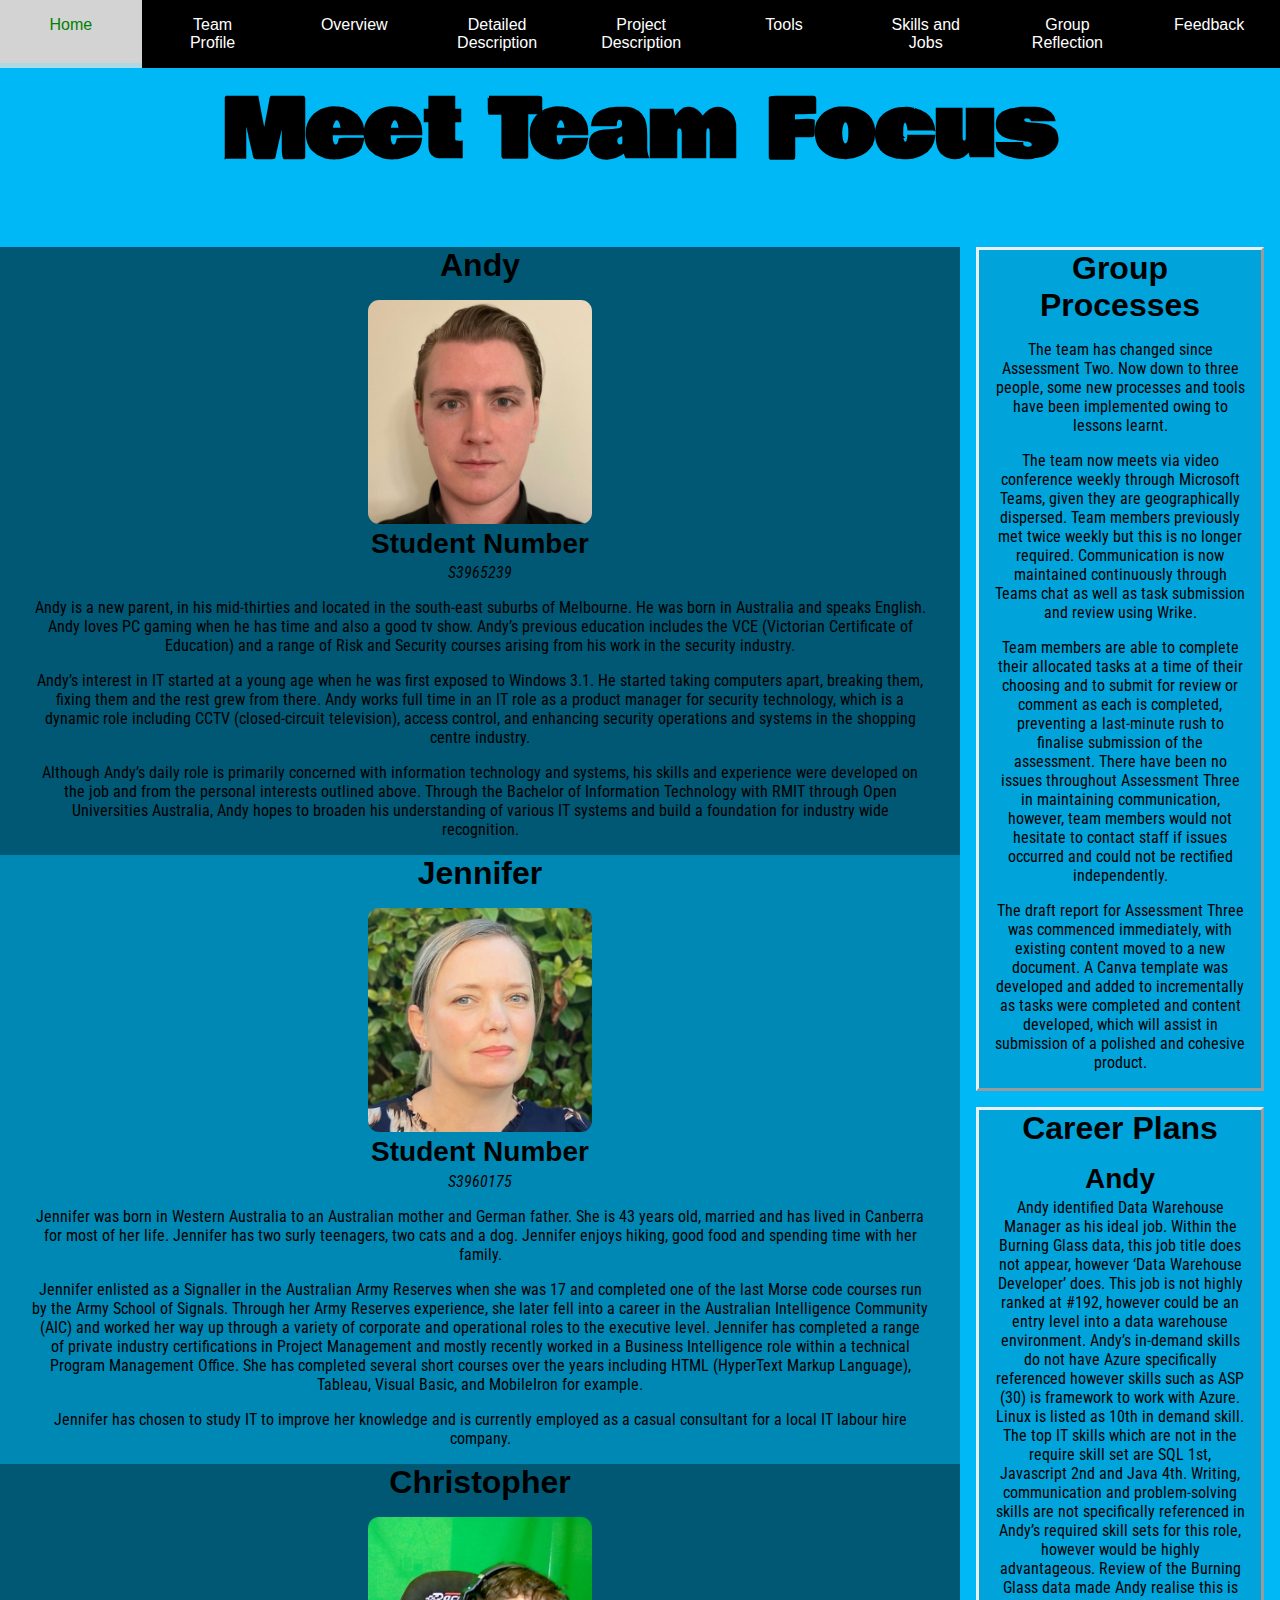
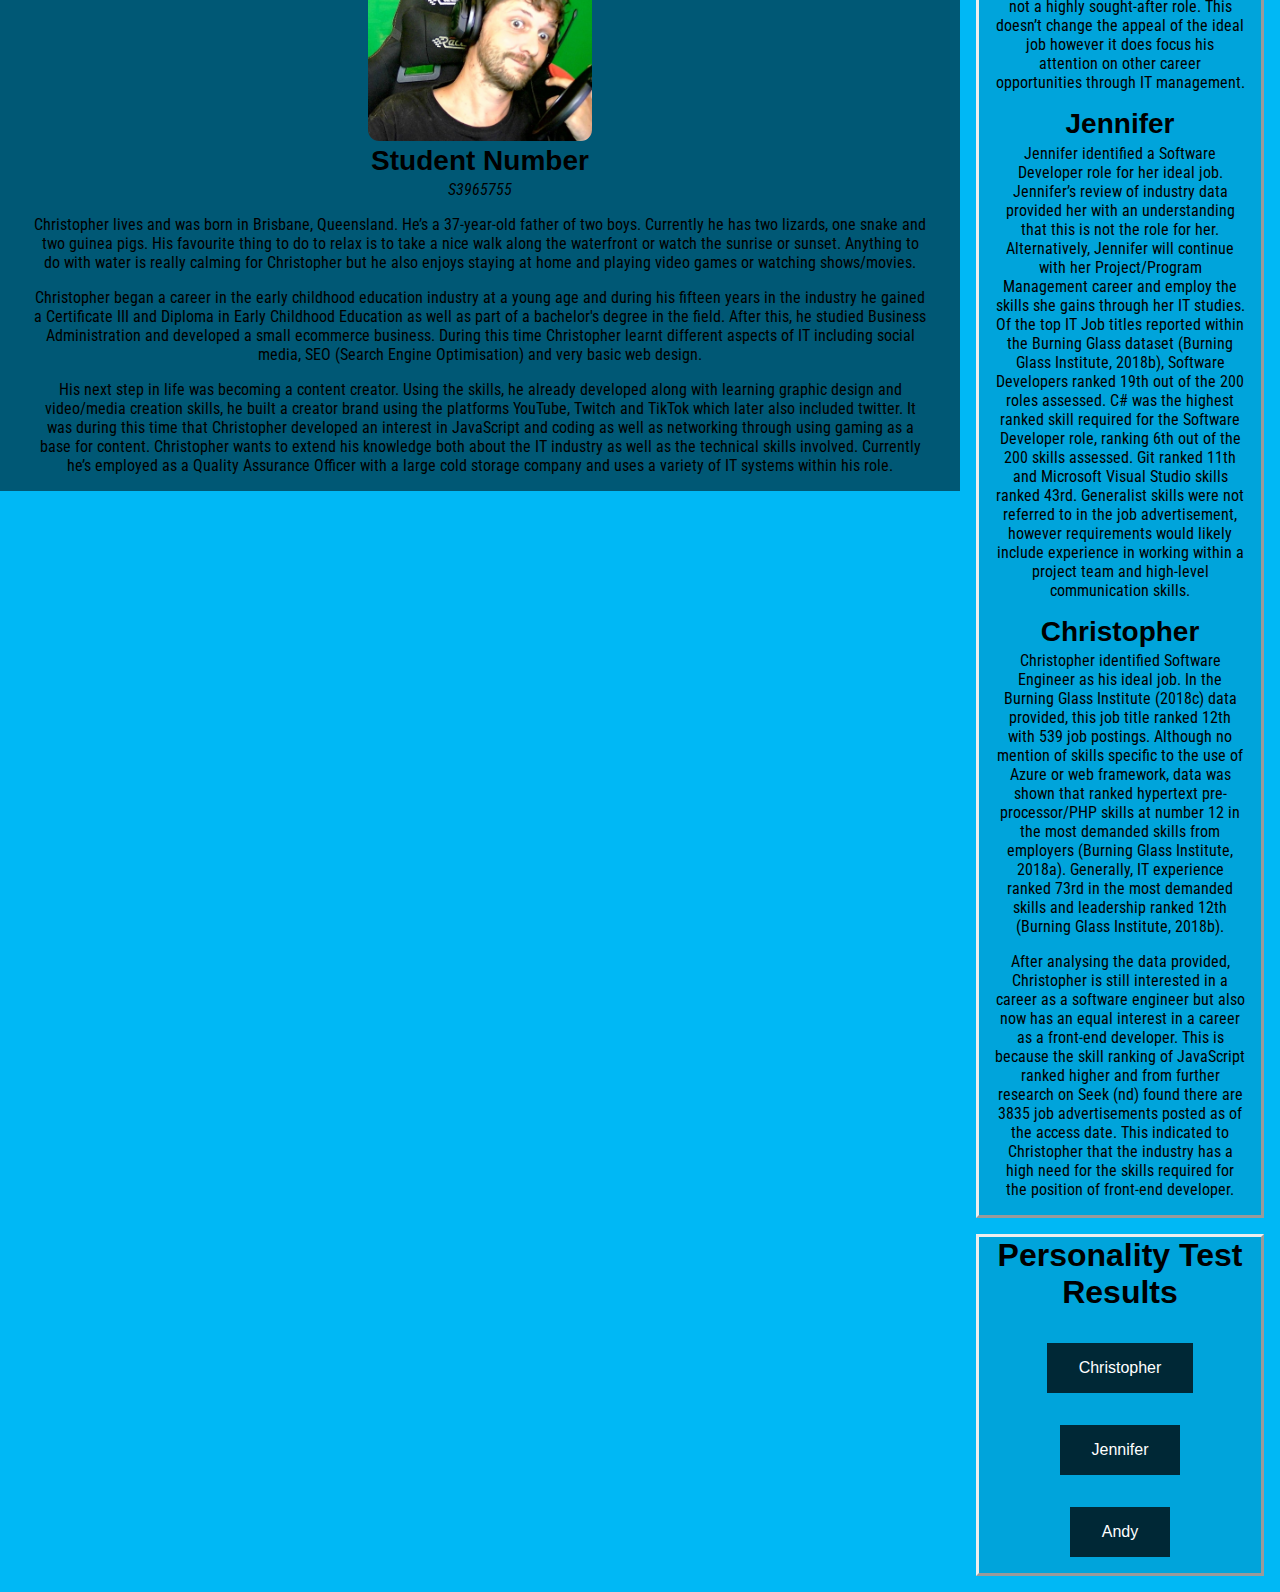
==== index.html @ b17b0d2d "Career comparison" ====
<!DOCTYPE html>
<html>
  <head>
    <title></title>
    <!-- Google Fonts -->
    <link rel="preconnect" href="https://fonts.googleapis.com">
    <link rel="preconnect" href="https://fonts.gstatic.com" crossorigin>
    <link href="https://fonts.googleapis.com/css2?family=Bowlby+One&display=swap" rel="stylesheet">
    <link href="https://fonts.googleapis.com/css2?family=Roboto+Condensed&display=swap" rel="stylesheet">
    <!-- Style.css -->
    <link rel="stylesheet" href="css/style.css">
  </head>
  <body>
    <header>
        <div class="container-flex">
          <a href="index.html" class="current-page button nav-col-1">Home</a><a href="team-profile.html" class="button nav-col-1">Team Profile</a><a href="overview.html" class="button nav-col-1">Overview</a><a href="detailed-description.html" class="button nav-col-1">Detailed Description</a><a href="project-description.html" class="button nav-col-1">Project Description</a>
          <a href="tools.html" class="button nav-col-1">Tools</a><a href="skills-and-jobs.html" class="button nav-col-1">Skills and Jobs</a><a href="group-reflection.html" class="button nav-col-1">Group Reflection</a><a href="feedback.html" class="button nav-col-1">Feedback</a>
        </div>
    </header>
    <h1>Meet Team Focus</h1>
    <div class="container-flex">
      <main>
        <div class="coloms">
            <div class="andy-profile profile">
              <h2>Andy</h2>
              <img class="profile-photo" src="images/andy.jpg" alt="andy">
              <h3>Student Number</h3>
                <p><em>S3965239</em></p>
                <p>Andy is a new parent, in his mid-thirties and located in the south-east suburbs of Melbourne. He was born in Australia and speaks English. Andy loves PC gaming when he has time and also a good tv show. Andy’s previous education includes the VCE (Victorian Certificate of Education) and a range of Risk and Security courses arising from his work in the security industry.</p>
                <p>Andy’s interest in IT started at a young age when he was first exposed to Windows 3.1. He started taking computers apart, breaking them, fixing them and the rest grew from there. Andy works full time in an IT role as a product manager for security technology, which is a dynamic role including CCTV (closed-circuit television), access control, and enhancing security operations and systems in the shopping centre industry.</p>
                <p>Although Andy’s daily role is primarily concerned with information technology and systems, his skills and experience were developed on the job and from the personal interests outlined above. Through the Bachelor of Information Technology with RMIT through Open Universities Australia, Andy hopes to broaden his understanding of various IT systems and build a foundation for industry wide recognition.</p>
            </div>

            <div class="jen-profile profile">
              <h2>Jennifer</h2>
              <img class="profile-photo" src="images/jenimage.jpg" alt="jennifer">
              <h3>Student Number</h3>
                <p><em>S3960175</em></p>
                <p>Jennifer was born in Western Australia to an Australian mother and German father. She is 43 years old, married and has lived in Canberra for most of her life. Jennifer has two surly teenagers, two cats and a dog. Jennifer enjoys hiking, good food and spending time with her family.</p>
                <p>Jennifer enlisted as a Signaller in the Australian Army Reserves when she was 17 and completed one of the last Morse code courses run by the Army School of Signals. Through her Army Reserves experience, she later fell into a career in the Australian Intelligence Community (AIC) and worked her way up through a variety of corporate and operational roles to the executive level. Jennifer has completed a range of private industry certifications in Project Management and mostly recently worked in a Business Intelligence role within a technical Program Management Office. She has completed several short courses over the years including HTML (HyperText Markup Language), Tableau, Visual Basic, and MobileIron for example.</p>
                <p>Jennifer has chosen to study IT to improve her knowledge and is currently employed as a casual consultant for a local IT labour hire company.</p>
            </div>

            <div class="chris-profile profile">
            <h2>Christopher</h2>
            <img class="profile-photo" src="images/chris.jpg" alt="christopher">
            <h3>Student Number</h3>
              <p><em>S3965755</em></p>
              <p>Christopher lives and was born in Brisbane, Queensland. He’s a 37-year-old father of two boys. Currently he has two lizards, one snake and two guinea pigs. His favourite thing to do to relax is to take a nice walk along the waterfront or watch the sunrise or sunset. Anything to do with water is really calming for Christopher but he also enjoys staying at home and playing video games or watching shows/movies.</p>
              <p>Christopher began a career in the early childhood education industry at a young age and during his fifteen years in the industry he gained a Certificate III and Diploma in Early Childhood Education as well as part of a bachelor's degree in the field. After this, he studied Business Administration and developed a small ecommerce business. During this time Christopher learnt different aspects of IT including social media, SEO (Search Engine Optimisation) and very basic web design.</p>
              <p>His next step in life was becoming a content creator. Using the skills, he already developed along with learning graphic design and video/media creation skills, he built a creator brand using the platforms YouTube, Twitch and TikTok which later also included twitter. It was during this time that Christopher developed an interest in JavaScript and coding as well as networking through using gaming as a base for content. Christopher wants to extend his knowledge both about the IT industry as well as the technical skills involved. Currently he’s employed as a Quality Assurance Officer with a large cold storage company and uses a variety of IT systems within his role.</p>
            </div>
          </div>

      </main>
      <aside class="sidbar">
        <div class="group-process">
          <h2>Group Processes</h2>
            <p>The team has changed since Assessment Two.  Now down to three people, some new processes and tools have been implemented owing to lessons learnt. </p>
            <p>The team now meets via video conference weekly through Microsoft  Teams, given they are geographically dispersed.  Team members previously met twice weekly but this is no longer required.  Communication is now maintained continuously through Teams chat as well as task submission and review using Wrike.</p>
            <p>Team members are able to complete their allocated tasks at a time of their choosing and to submit for review or comment as each is completed, preventing a last-minute rush to finalise submission of the assessment. There have been no issues throughout Assessment Three in maintaining communication, however, team members would not hesitate to contact staff if issues occurred and could not be rectified independently.</p>
            <p>The draft report for Assessment Three was commenced immediately, with existing content moved to a new document.  A Canva template was developed and added to incrementally as tasks were completed and content developed, which will assist in  submission of  a polished and cohesive product. </p>
        </div>

        <div class="career-plans">
          <h2>Career Plans</h2>
            <h3>Andy</h3>
            <p>Andy identified Data Warehouse Manager as his ideal job. Within the Burning Glass data, this job title does not appear, however ‘Data Warehouse Developer’ does. This job is not highly ranked at #192, however could be an entry level into a data warehouse environment.

Andy’s in-demand skills do not have Azure specifically referenced however skills such as ASP (30) is framework to work with Azure. Linux is listed as 10th in demand skill. The top IT skills which are not in the require skill set are SQL 1st, Javascript 2nd and Java 4th. Writing, communication and problem-solving skills are not specifically referenced in Andy’s required skill sets for this role, however would be highly advantageous.

Review of the Burning Glass data made Andy realise this is not a highly sought-after role. This doesn’t change the appeal of the ideal job however it does focus his attention on other career opportunities through IT management. </p>
            <h3>Jennifer</h3>
            <p>Jennifer identified a Software Developer role for her ideal job.  Jennifer’s review of industry data provided her with an understanding that this is not the role for her. Alternatively, Jennifer will continue with her Project/Program Management career and employ the skills she gains through her IT studies.  Of the top IT Job titles reported within the Burning Glass dataset (Burning Glass Institute, 2018b), Software Developers ranked 19th out of the 200 roles assessed.  C# was the highest ranked skill required for the Software Developer role, ranking 6th out of the 200 skills assessed.  Git ranked 11th and Microsoft Visual Studio skills ranked 43rd. Generalist skills were not referred to in the job advertisement, however requirements would likely include experience in working within a project team and high-level communication skills. </p>
            <h3>Christopher</h3>
            <p>Christopher identified Software Engineer as his ideal job. In the Burning Glass Institute (2018c) data provided, this job title ranked 12th with 539 job postings. Although no mention of skills specific to the use of Azure or web framework, data was shown that ranked hypertext pre-processor/PHP skills at number 12 in the most demanded skills from employers (Burning Glass Institute, 2018a). Generally, IT experience ranked 73rd in the most demanded skills and leadership ranked 12th (Burning Glass Institute, 2018b). </p>
            <p>After analysing the data provided, Christopher is still interested in a career as a software engineer but also now has an equal interest in a career as a front-end developer. This is because the skill ranking of JavaScript ranked higher and from further research on Seek (nd) found there are 3835 job advertisements posted as of the access date. This indicated to Christopher that the industry has a high need for the skills required for the position of front-end developer. </p>
        </div>
        <div class="test-results">
          <h2>Personality Test Results</h2>
          <a href="christopher.html" class="button personality-btn">Christopher</a><a href="jennifer.html" class="button personality-btn">Jennifer</a><a href="andy.html" class="button personality-btn">Andy</a>
        </div>
      </div>
      </aside>
    </div>
    <footer>

    </footer>
  </body>
</html>
---- css/style.css ----
/* Google Font Families Used */
  /* 'Bowlby One', cursive; */
  /* 'Roboto Condensed', sans-serif; */

/* Colour Scheme */
  /* A - #0088B5 */
  /* B - #005875 */
  /* C - #00B8F5 - Base Colour */
  /* D - #00A4DB */
  /* E - #002836 */
html {
  font-size: 16px;
}
header {
  margin: 0;
}
body {
  margin: 0;
  text-align: center;
  font-size: 1rem;
  font-family: Calibri,Candara,Segoe,Segoe UI,Optima,Arial,sans-serif;
  background-color: #00B8F5;
  color: #000000;
}
main {
  width: 75%;
}
aside {
  width: 25%;
}
@media (max-width: 675px) {
  aside {
    width: 100%;
  }
  main {
    width: 100%;
  }
}
h1, h2, h3, p {
  margin-top: 0;
}
h1 {
  text-align: center;
  font-family: 'Bowlby One', cursive;
  font-size: 5rem;
}
h2 {
  font-size: 2rem;
  margin-bottom: 0.5em;
}
h3 {
  font-size: 1.75rem;
  margin-bottom: 0.125em;
}
p {
  font-family: 'Roboto Condensed', sans-serif;
}
a {
  color: white;
  font-size: 1em
}
a:hover,
a:focus {
  color: green;
}
th,
td,
table {
  border: 0.1em solid white;
  border-collapse: collapse;
}

/* ==========General Coloms========== */
.coloms {
  display: flex;
  width: 100%;
  justify-content: space-between;
}
@media (min-width: 675px) {
  .coloms {
    flex-direction: column;
  }

}

/* =========Buttons=========== */

.button {
  background-color: black;
  text-decoration: none;          /* take off the underline on the link */
  padding: 1em 2em;               /* more on left and right to make buttons look good */
  display: inline-block;          /* make the button not go over other stuff */
}
.button:hover,
.button:focus {
  color: green;
  background-color: lightgrey;
}
.personality-btn {
  background-color: #002836;
  color: white;
  margin: 1em;
}
.personality-btn:hover,
.personality-btn:focus {
  background-color: lightblue;
  color: black;
}

/* Navigation */

.nav-col-1 {
  width: 11%;
  text-align: center;
  justify-content: space-evenly;
}
@media (max-width: 675px) {
  .nav-col-1 {
    width: 100%;
  }
}
.current-page {
  border-bottom: 5px solid lightblue;
}
@media (max-width: 675px) {
  .current-page {
    border-bottom: none;
    background-color: #282828;
  }
}

/* ==============Layout============ */
.container {
  width: 90%;
  margin: 0.33em auto;
  text-align: center;
  padding: 0.12em 0;
}
.container-flex {
  display: flex;
  justify-content: space-between;
}
@media (max-width: 675px) {
  .container-flex {
    flex-direction: column;
  }
}

/* homepage */
.profile-photo {
  width: 25%;
  border-radius: 5%;
}
.profile {
  padding-left: 2em;
  padding-right: 2em;
  max-width: 1300px;
}
.andy-profile,
.chris-profile {
  background-color: #005875;
}
.jen-profile {
  background-color: #0088B5;
}
.group-process {
  background-color: #00A4DB
}
.career-plans {
  background-color: #0088B5;
}
.test-results {
  background-color: #00A4DB;
}
.group-process,
.career-plans,
.test-results {
  text-align: center;
  padding-left: 1em;
  padding-right: 1em;
  margin: 0em 1em 1em;
  border: 9em solid black #1F3F51;
  border-style: outset;
}
@media (max-width 675px) {
  .sidebar {
    margin-top: 1em;
  }
}

/* team profile */
.team-profile-header {
  width: 100%;
}
.profile-page {
  display: flex;
  flex-direction: column;

    /* Profiles */
}
.profiles {
  display: flex;
  width: 100%;
}
.personality {
 width: 33%;
 margin-bottom: 1em;
 padding: 2em 1em;
 text-align: center;
}
.per-chris {
  background-color: #0088B5;
}
.per-andy {
  background-color: #0088B5;
}
.per-jen {
  background-color: #005875;
}
.summary {
  width: 100%;
  display: flex;
  flex-direction: column;
}
.personality-summary {
  padding: 1em;
  background-color: #002836;
  color: grey;
  border-bottom: 0.025em solid white;
  border-top: 0.025em solid white;
}
.test-comparisons {
 padding: 1em;
 background-color: #00A4DB;
}

    /* Ideal Jobs */
.ideal-jobs {
  padding: 1em;
  background-color: #002836;
  color: grey;
  border-top: 0.025em solid white;
  border-bottom: 0.025em solid white;
}
.ideal-jobs-table {
  padding-left: 25%;
}
.ideal-jobs-table table {
  width: 60%;
}
.ideal-jobs-header {

}
.high-demand {
  background-color: red;
  color: black;
}
.moderate-demand {
  background-color: orange;
  color: black;
}
    /* Career Plans */
.career-plans {
  background-color: #00A4DB
}
.career-plans-header {

}
.career-plans-jen,
.career-plans-chris,
.career-plans-andy {
 margin-left: 1em;
 margin-right: 1em;
}
.career-comparison-header {

}
.career-comparison {
 border-bottom: 0.0125em solid white;
 margin-bottom: 1em;
}
.career-para {
  margin-left: auto;
  margin-right: auto;
  max-width: 750px;
}
.career-comparison-table {

}
.career-comparison-table table {
  margin-left: 1em;
  margin-right: 1em;
  margin-bottom: 1em;
}
.career-comparison-table td {
  width: 1%;
  color: white;
}
.career-comparison-table th {
  background-color: #002836;
  color: white;
}
.job-header {
  background-color: #002836;
}
.yes {
  background-color: lime;
}
.no {
  background-color: #005875;
}
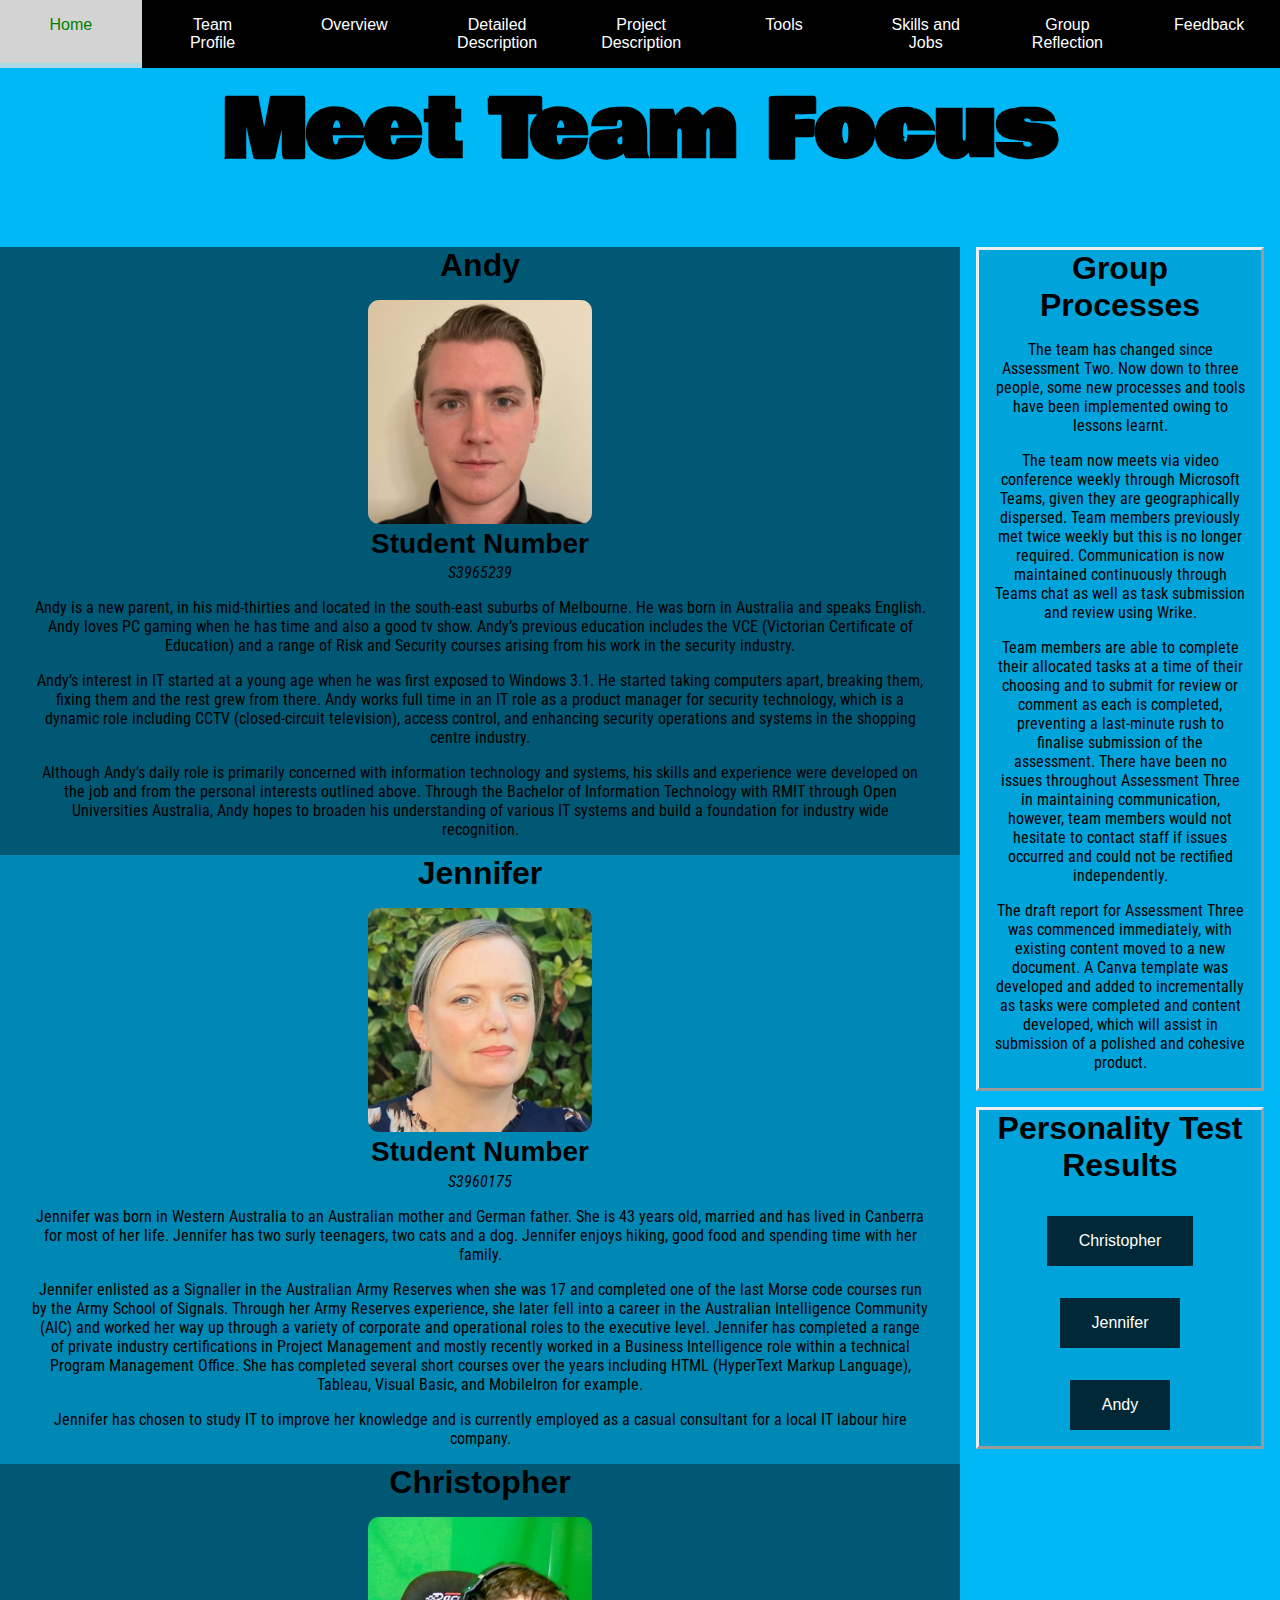
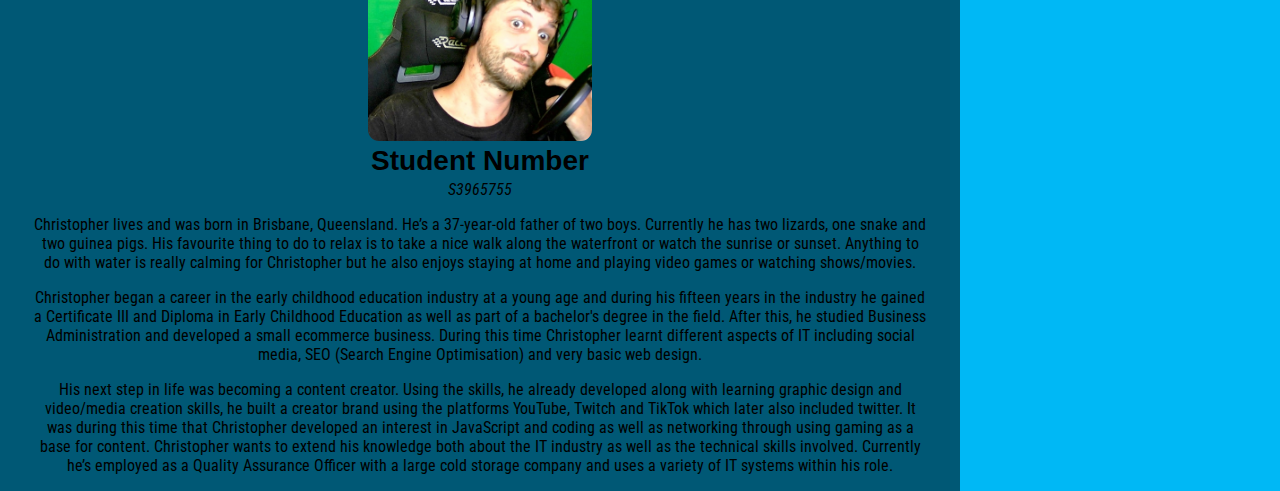
==== commit 69bb7393: "Update index.html" ====
--- a/index.html
+++ b/index.html
@@ -61,21 +61,6 @@
             <p>Team members are able to complete their allocated tasks at a time of their choosing and to submit for review or comment as each is completed, preventing a last-minute rush to finalise submission of the assessment. There have been no issues throughout Assessment Three in maintaining communication, however, team members would not hesitate to contact staff if issues occurred and could not be rectified independently.</p>
             <p>The draft report for Assessment Three was commenced immediately, with existing content moved to a new document.  A Canva template was developed and added to incrementally as tasks were completed and content developed, which will assist in  submission of  a polished and cohesive product. </p>
         </div>
-
-        <div class="career-plans">
-          <h2>Career Plans</h2>
-            <h3>Andy</h3>
-            <p>Andy identified Data Warehouse Manager as his ideal job. Within the Burning Glass data, this job title does not appear, however ‘Data Warehouse Developer’ does. This job is not highly ranked at #192, however could be an entry level into a data warehouse environment.
-
-Andy’s in-demand skills do not have Azure specifically referenced however skills such as ASP (30) is framework to work with Azure. Linux is listed as 10th in demand skill. The top IT skills which are not in the require skill set are SQL 1st, Javascript 2nd and Java 4th. Writing, communication and problem-solving skills are not specifically referenced in Andy’s required skill sets for this role, however would be highly advantageous.
-
-Review of the Burning Glass data made Andy realise this is not a highly sought-after role. This doesn’t change the appeal of the ideal job however it does focus his attention on other career opportunities through IT management. </p>
-            <h3>Jennifer</h3>
-            <p>Jennifer identified a Software Developer role for her ideal job.  Jennifer’s review of industry data provided her with an understanding that this is not the role for her. Alternatively, Jennifer will continue with her Project/Program Management career and employ the skills she gains through her IT studies.  Of the top IT Job titles reported within the Burning Glass dataset (Burning Glass Institute, 2018b), Software Developers ranked 19th out of the 200 roles assessed.  C# was the highest ranked skill required for the Software Developer role, ranking 6th out of the 200 skills assessed.  Git ranked 11th and Microsoft Visual Studio skills ranked 43rd. Generalist skills were not referred to in the job advertisement, however requirements would likely include experience in working within a project team and high-level communication skills. </p>
-            <h3>Christopher</h3>
-            <p>Christopher identified Software Engineer as his ideal job. In the Burning Glass Institute (2018c) data provided, this job title ranked 12th with 539 job postings. Although no mention of skills specific to the use of Azure or web framework, data was shown that ranked hypertext pre-processor/PHP skills at number 12 in the most demanded skills from employers (Burning Glass Institute, 2018a). Generally, IT experience ranked 73rd in the most demanded skills and leadership ranked 12th (Burning Glass Institute, 2018b). </p>
-            <p>After analysing the data provided, Christopher is still interested in a career as a software engineer but also now has an equal interest in a career as a front-end developer. This is because the skill ranking of JavaScript ranked higher and from further research on Seek (nd) found there are 3835 job advertisements posted as of the access date. This indicated to Christopher that the industry has a high need for the skills required for the position of front-end developer. </p>
-        </div>
         <div class="test-results">
           <h2>Personality Test Results</h2>
           <a href="christopher.html" class="button personality-btn">Christopher</a><a href="jennifer.html" class="button personality-btn">Jennifer</a><a href="andy.html" class="button personality-btn">Andy</a>
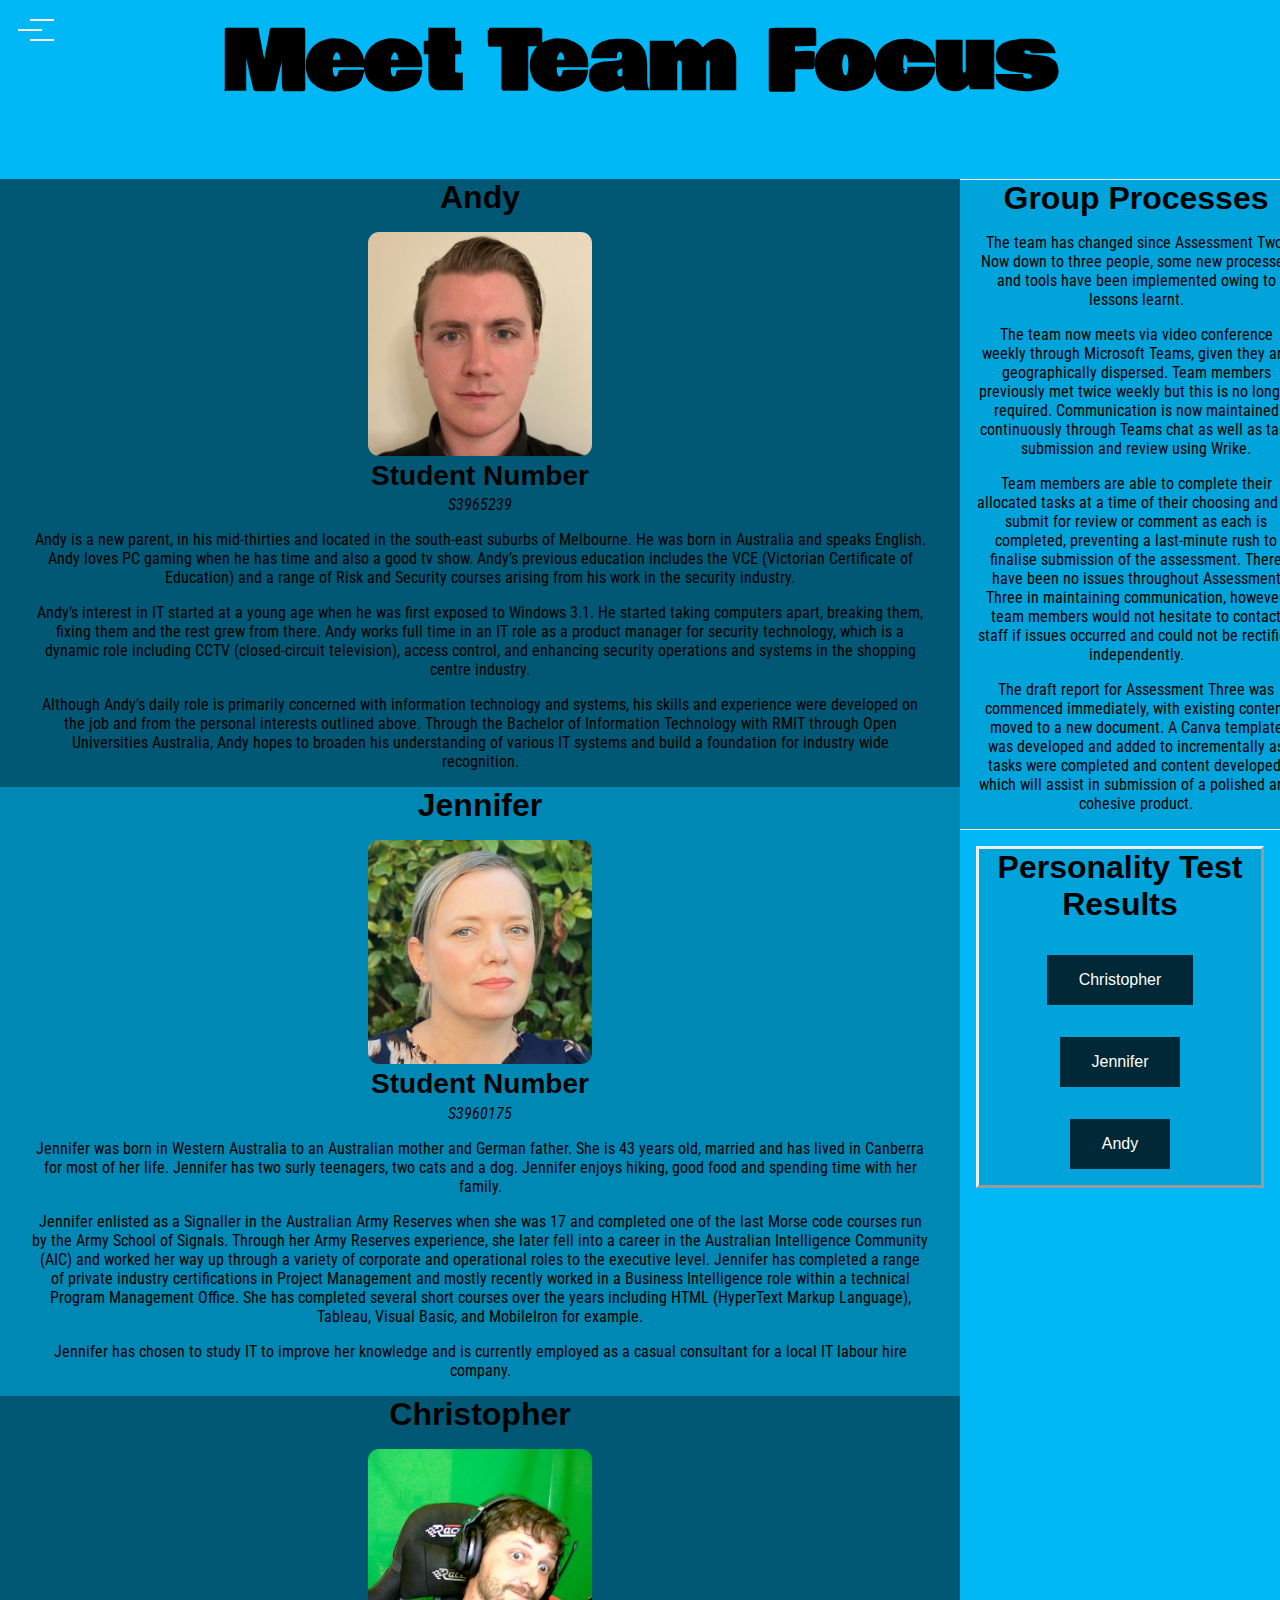
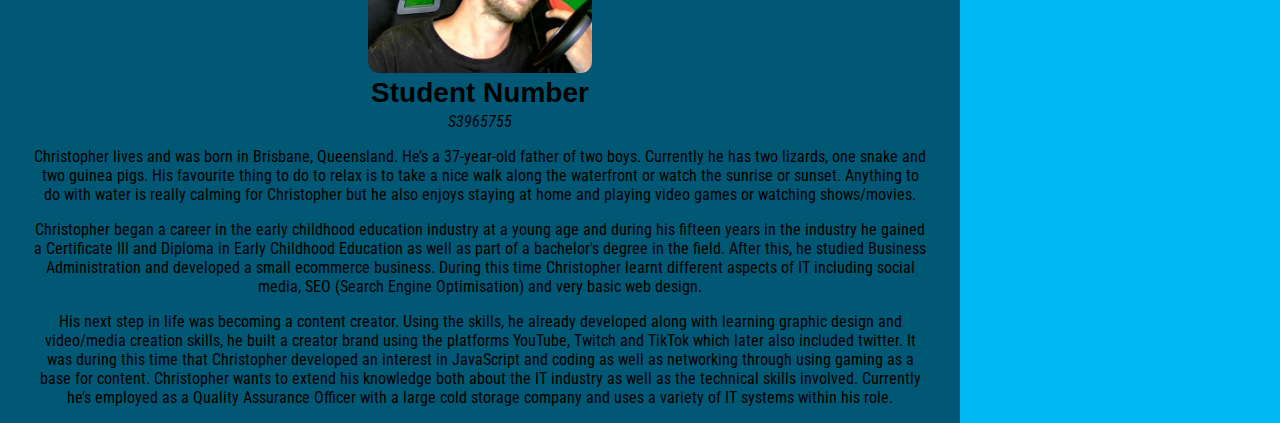
==== commit 6195a345: "hamburger menu added to replace previous nav menu" ====
--- a/index.html
+++ b/index.html
@@ -12,9 +12,27 @@
   </head>
   <body>
     <header>
-        <div class="container-flex">
+        <!-- <div class="container-flex">
           <a href="index.html" class="current-page button nav-col-1">Home</a><a href="team-profile.html" class="button nav-col-1">Team Profile</a><a href="overview.html" class="button nav-col-1">Overview</a><a href="detailed-description.html" class="button nav-col-1">Detailed Description</a><a href="project-description.html" class="button nav-col-1">Project Description</a>
           <a href="tools.html" class="button nav-col-1">Tools</a><a href="skills-and-jobs.html" class="button nav-col-1">Skills and Jobs</a><a href="group-reflection.html" class="button nav-col-1">Group Reflection</a><a href="feedback.html" class="button nav-col-1">Feedback</a>
+        </div> -->
+        <input type="checkbox" name="menu" class="toggler">
+        <div class="hamburger"><div></div></div>
+          <div class="menu">
+            <div>
+              <ul>
+                <li><a href="index.html">Home</a></li>
+                <li><a href="team-profile.html">Team Profile</a></li>
+                <li><a href="overview.html">Overview</a></li>
+                <li><a href="detailed-description.html">Detailed Description</a></li>
+                <li><a href="project-description.html">Project Description</a></li>
+                <li><a href="tools.html">Tools</a></li>
+                <li><a href="skills-and-jobs.html">Skills and Jobs</a></li>
+                <li><a href="group-reflection.html">Group Reflection</a></li>
+                <li><a href="feedback.html">Feedback</a></li>
+              </ul>
+            </div>
+          </div>
         </div>
     </header>
     <h1>Meet Team Focus</h1>
--- a/css/style.css
+++ b/css/style.css
@@ -2,6 +2,7 @@
 /* Google Font Families Used */
   /* 'Bowlby One', cursive; */
   /* 'Roboto Condensed', sans-serif; */
+  /* 'Sofia', cursive; */
 
 /* Colour Scheme */
   /* A - #0088B5 */
@@ -71,6 +72,7 @@
   border-collapse: collapse;
 }
 
+
 /* ==========General Coloms========== */
 .coloms {
   display: flex;
@@ -109,7 +111,109 @@
 }
 
 /* Navigation */
-
+/* Hamburger Menu */
+.toggler {
+  z-index: 2;
+  height: 50px;
+  width: 50px;
+  position: fixed;
+  top: 0;
+  left: 0;
+  cursor: pointer;
+  opacity: 0;
+}
+.hamburger {
+  position: fixed;
+  top: 0;
+  left: 0;
+  height: 40px;
+  width: 40px;
+  padding: 0.6rem;
+  display: flex;
+  align-items: center;
+  justify-content: center;
+}
+.hamburger > div {
+  position: relative;
+  top: 0;
+  left: 0;
+  background-color: white;
+  height: 2px;
+  width: 60%;
+  transition: all 0.4s ease;
+}
+.hamburger > div::before,
+.hamburger > div::after {
+  content: '';
+  position: absolute;
+  top: -10px;
+  background-color: white;
+  width: 100%;
+  height: 2px;
+  transition: all 0.4s ease;
+}
+.hamburger > div::after {
+  top: 10px;
+}
+.toggler:checked + .hamburger > div {
+  background: rgba(0,0,0,0);
+}
+.toggler:checked + .hamburger > div::before {
+  top: 0;
+  transform: rotate(45deg);
+  background-color: black;
+}
+.toggler:checked + .hamburger > div::after {
+  top: 0;
+  transform: rotate(135deg);
+  background-color: black;
+}
+.menu {
+  position: fixed;
+  width: 0%;
+  height: 100vh;
+  transition: all 1s ease;
+  float: left;
+}
+.toggler:checked ~ .menu {
+  width: 30%;
+  height: 100%;
+}
+.menu > div > ul {
+  display: flex;
+  flex-direction: column;
+  height: 100%;
+  background-color: #002836;
+  border-radius: 5px;
+  position: fixed;
+  top: 35px;
+  padding-left: 10px;
+  opacity: 0.8;
+  visibility: hidden;
+}
+.menu > div > ul > li {
+  list-style: none;
+  padding: 1em;
+}
+.menu > div > ul > li > a {
+  color: lightblue;
+  text-decoration: none;
+  font-size: 2rem;
+  padding: 0.5em;
+}
+.toggler:checked ~ .menu > div > ul {
+  transition: visible 1s ease;
+  transition-delay: 0.5s;
+  visibility: visible;
+}
+.toggler:checked ~ .menu > div > ul > li > a:hover,
+.toggler:checked ~ .menu > div > ul > li > a:focus {
+  color: white;
+  background-image: linear-gradient(lightblue, darkblue);
+  border-radius: 5px;
+}
+
+/* Simple Navigation */
 .nav-col-1 {
   width: 11%;
   text-align: center;
@@ -131,6 +235,9 @@
 }
 
 /* ==============Layout============ */
+.page-header {
+  width: 100%;
+}
 .container {
   width: 90%;
   margin: 0.33em auto;
@@ -146,7 +253,12 @@
     flex-direction: column;
   }
 }
-
+.progress h2,
+.scope-and-limits h2,
+.testing h2,
+.risks h2 {
+  text-decoration: underline;
+}
 /* homepage */
 .profile-photo {
   width: 25%;
@@ -189,10 +301,7 @@
   }
 }
 
-/* team profile */
-.team-profile-header {
-  width: 100%;
-}
+/* ----team profile---- */
 .profile-page {
   display: flex;
   flex-direction: column;
@@ -310,3 +419,240 @@
 .no {
   background-color: #005875;
 }
+    /* Group Process */
+.group-process {
+  margin-left: 0;
+  margin-right: 0;
+  border-top: solid 0.0125em white;
+  border-bottom: solid 0.0125em white;
+  border-left: none;
+  border-right: none;
+  width: 100%;
+}
+.group-process-header {
+
+}
+.group-process-para {
+  padding: 0 2em 0 2em;
+}
+
+/* ----Overview---- */
+.overview-para {
+  border-left: solid 2em #002836;
+  font-size: 2rem;
+}
+.statement {
+  margin-bottom: 1em;
+  border-top: solid 0.005em #ffff;
+  border-bottom: solid 0.005em #ffff;
+  font-size: 3em;
+}
+.motivation {
+  padding: 1em;
+  margin-bottom: 2em;
+  background-color: #00A4DB;
+  font-size: 1.5rem;
+}
+.quote {
+  margin-left: 15em;
+  margin-top: 1em;
+  margin-bottom: 1em;
+  width: 50%;
+  border-top: solid 0.05em #002836;
+  border-bottom: solid 0.05em #002836;
+  text-align: left;
+  background-color:
+}
+.landscape {
+  border: solid 1em lightgrey;
+  border-style: groove;
+  padding: 1em;
+}
+.landscape-para {
+  font-size: 1.5em;
+  text-align: left;
+}
+.landscape-table {
+  margin-bottom: 2em;
+}
+.landscape-table table {
+  width: 100%;
+}
+.landscape-table td,
+.landscape-table th {
+  width: 25%;
+  height: 2em;
+}
+.landscape-table td {
+  background-color: #00A4DB;
+}
+.landscape-table th {
+  color: white;
+  background-color: #002836;
+}
+  /* Detailed Description */
+.detailed-description {
+
+}
+.detailed-description-header {
+  margin-left: 1em;
+  text-align: center;
+  text-decoration: underline;
+}
+.aim-description {
+  font-size: 1.5rem;
+}
+.aim-explaination {
+  margin-left: 1em;
+  margin-bottom: 2em;
+  text-align: left;
+  font-size: 1.5rem;
+}
+.goals-list {
+  margin-left: 20%;
+  margin-right: 20%;
+  width: 60%;
+  text-align: left;
+  border-left: solid 1em #002836;
+  border-right: solid 1em #002836
+}
+.goals {
+  list-style: none;
+}
+.goals li {
+  font-size: 1.5rem;
+}
+
+/* Project Description */
+  /* Roles */
+.roles h2 {
+  text-decoration: underline;
+}
+.roles {
+  text-align: center;
+}
+.roles-background {
+  background-color: #002836;
+  border: outset 1em lightgrey;
+}
+.andy-role,
+.jen-role,
+.chris-role {
+  width: 16.66%;
+  margin: 0.125em 0.25em;
+  padding: 0.125em;
+  background-color: #00A4DB;
+  border: solid 0.25em white;
+}
+  /* Progress and Planning */
+
+.progress {
+ margin-top: 3em;
+}
+.left-page,
+.right-page {
+  width: 50%;
+  min-height: 750px;
+  margin-top: 1em;
+  padding: 1em;
+  border: solid 0.001em lightgrey;
+  text-align: left;
+}
+.left-page {
+  border-right: solid 0.001em white;
+}
+.right-page {
+  border-left: solid 0.001em white;
+}
+.entry {
+  border-bottom: dotted 0.01em #002836;
+}
+  /* Scope and limits */
+.scope-and-limits,
+.testing {
+  width: 45%;
+  margin-top: 3em;
+  background-image: linear-gradient(#0088B5, #005875, #00B8F5);
+  border-top: solid 0.25em lightblue;
+  border-left: solid 0.125em lightblue;
+  border-right: solid 0.125em lightblue;
+  border-bottom: dotted 0.125em lightblue;
+}
+.scope-and-limits-para {
+
+}
+  /* Risks */
+.risks {
+ border: groove 1em lightgrey;
+ margin-bottom: 1em
+}
+.risks-table table,
+.risks-table th,
+.risks-table td {
+
+}
+.risks-table th,
+.risks-table td {
+  width: 25%;
+}
+.risks-table {
+  margin-left: 20%;
+  margin-right: 20%;
+  margin-bottom: 1em;
+}
+.risk-matrix table {
+  width: 100%;
+}
+.risk-matrix {
+  justify-content: space-around;
+  margin: 1em;
+  padding-top: 1em;
+  border-top: dashed 0.125em #005875;
+}
+.matrix {
+  width: 100%;
+}
+.table-header {
+  background-color: #002836;
+  color: white;
+}
+.table-subheader {
+  background-color: #00A4DB;
+}
+.risk-low {
+  background-color: #80FF00;
+}
+.risk-med {
+  background-color: #FFFF00;
+}
+.risk-high {
+  background-color: #FF8000;
+}
+.risk-extreme {
+  background-color: #FF0000;
+}
+.likelihood th,
+.consequence th {
+  background-color: #002836;
+  color: white;
+}
+.consequence {
+  width: 45%;
+}
+.likelihood {
+  width: 45%;
+}
+  /* Testing */
+.testing-para {
+
+}
+  /* Timeline */
+.timeline h2 {
+  text-decoration: underline;
+}
+.timeline {
+  margin-top: 3em;
+}
+.timeline-image {
+
+}
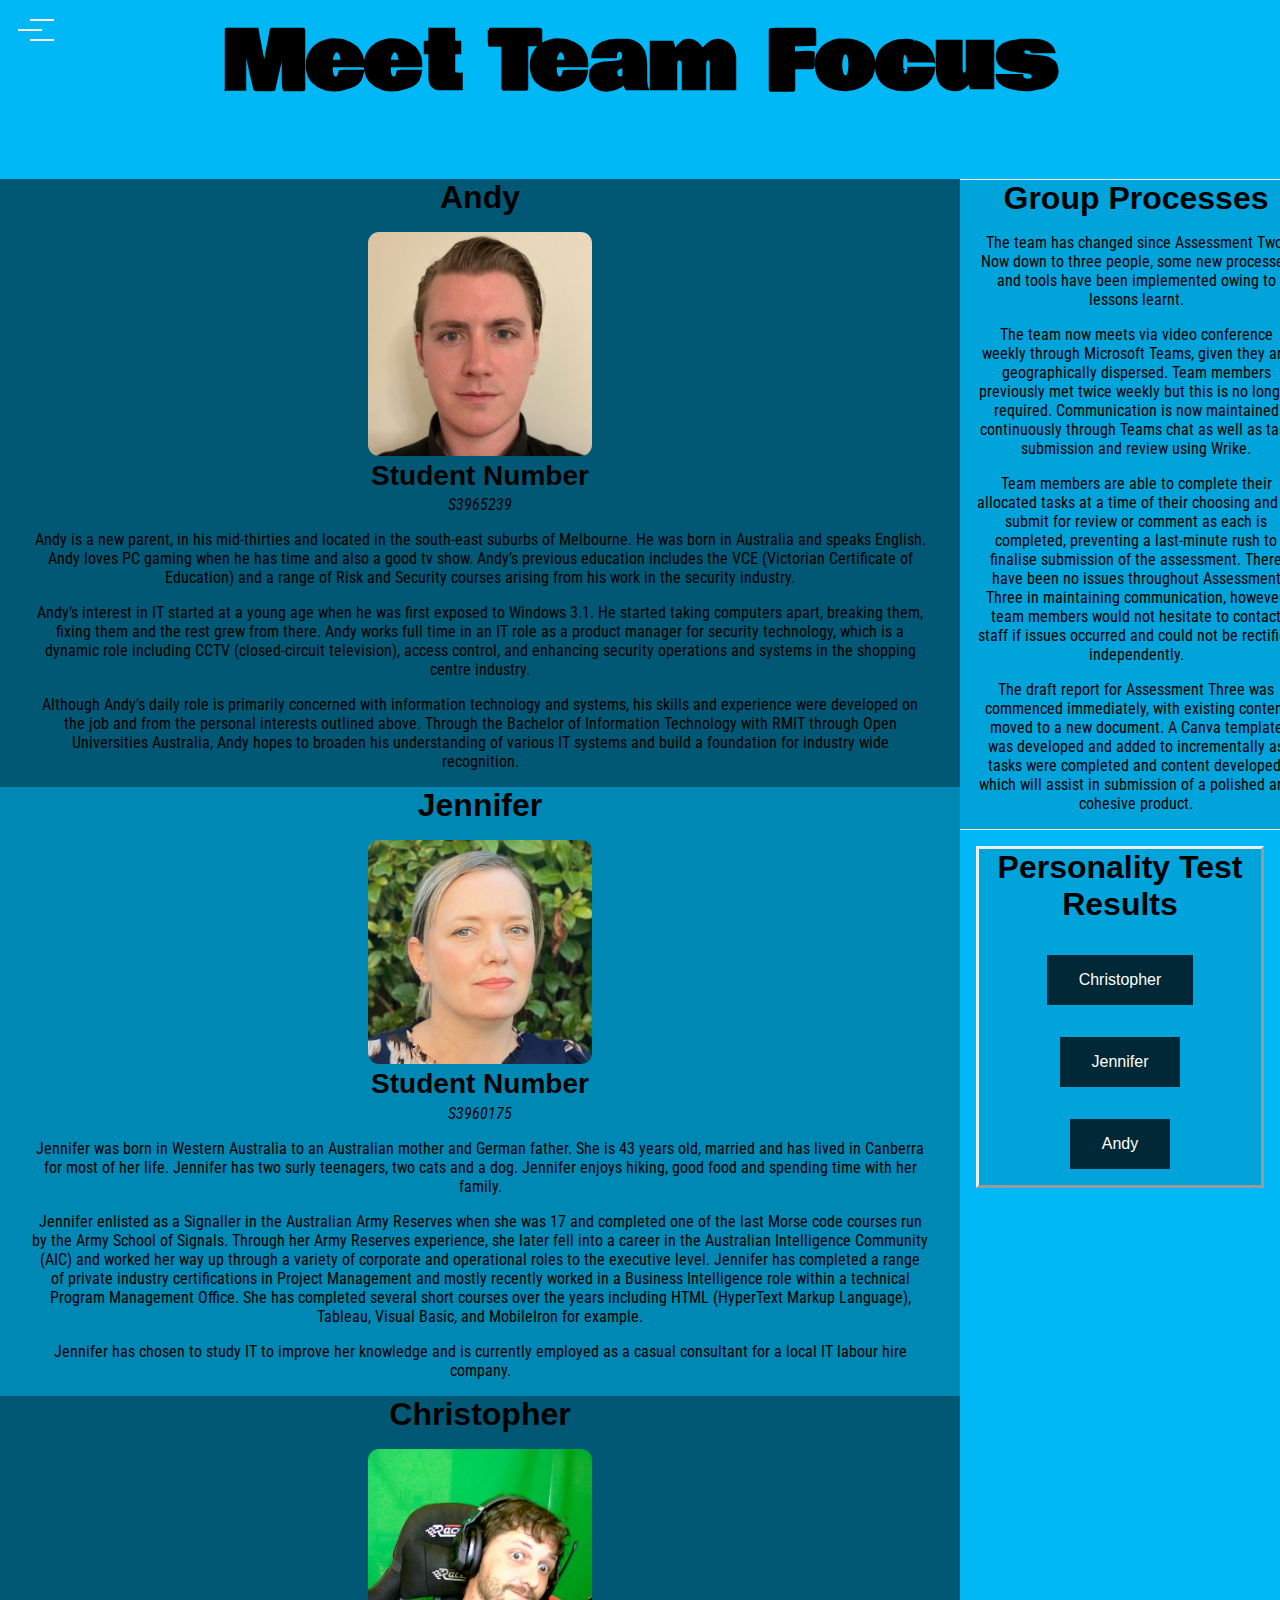
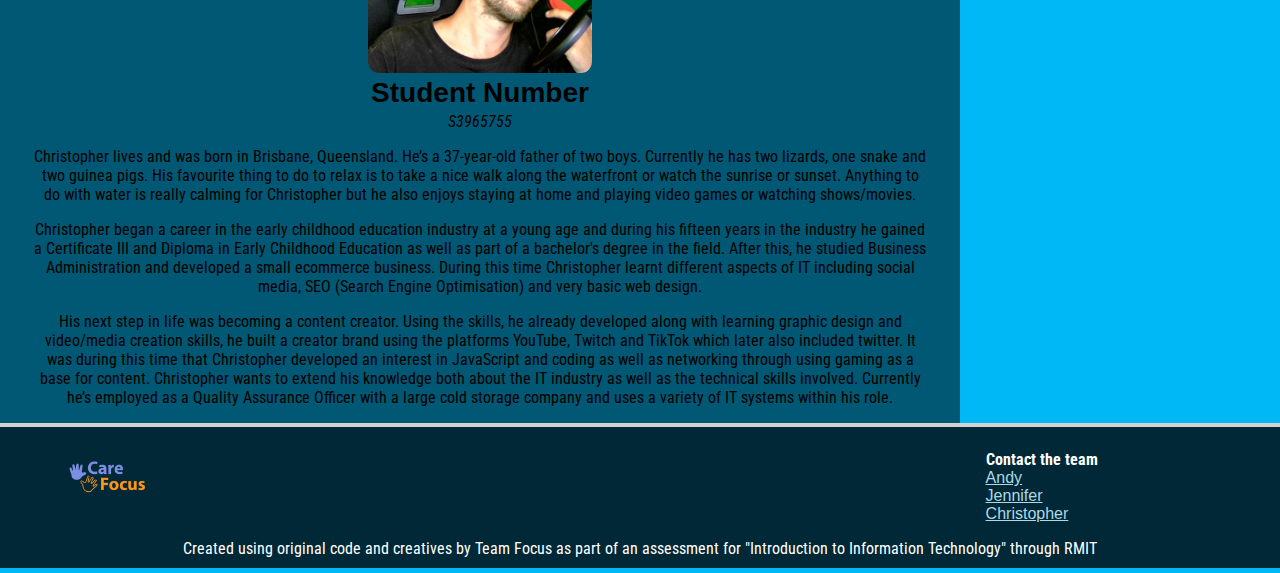
==== commit 47170e5f: "Footer added" ====
--- a/index.html
+++ b/index.html
@@ -21,15 +21,18 @@
           <div class="menu">
             <div>
               <ul>
+                <li class="logo"><img src="images/logo.png" alt="Care Focus Logo"></li>
                 <li><a href="index.html">Home</a></li>
                 <li><a href="team-profile.html">Team Profile</a></li>
+                <!-- <li><a href="career-plans.html">Career Plans</a></li> -->
                 <li><a href="overview.html">Overview</a></li>
                 <li><a href="detailed-description.html">Detailed Description</a></li>
                 <li><a href="project-description.html">Project Description</a></li>
                 <li><a href="tools.html">Tools</a></li>
                 <li><a href="skills-and-jobs.html">Skills and Jobs</a></li>
                 <li><a href="group-reflection.html">Group Reflection</a></li>
-                <li><a href="feedback.html">Feedback</a></li>
+                <li><a href="feedback.html">Feedback and References</a></li>
+
               </ul>
             </div>
           </div>
@@ -81,13 +84,36 @@
         </div>
         <div class="test-results">
           <h2>Personality Test Results</h2>
-          <a href="christopher.html" class="button personality-btn">Christopher</a><a href="jennifer.html" class="button personality-btn">Jennifer</a><a href="andy.html" class="button personality-btn">Andy</a>
+          <a href="https://christheitstudent.github.io/COSC2196-Assessment-1/" class="button personality-btn">Christopher</a><a href="https://jentheoldchick.github.io/" class="button personality-btn">Jennifer</a><a href="https://s3965239.github.io/assignment1/test.html" class="button personality-btn">Andy</a>
         </div>
       </div>
       </aside>
     </div>
     <footer>
+      <div class="container footer">
+        <div class="container-flex">
+          <div class="footer-c2">
+            <img src="images/logo.png" alt="Care Focus Logo">
+          </div>
+          <div class="footer-c2">
 
+          </div>
+          <div class="footer-c2">
+
+          </div>
+          <div class="footer-c2">
+            <p><strong>Contact the team</strong></p>
+            <ul>
+              <li><a href="mailto:s3965239@student.rmit.edu.au">Andy</a></li>
+              <li><a href="mailto:s3960175@student.rmit.edu.au">Jennifer</a></li>
+              <li><a href="mailto:s3965755@student.rmit.edu.au">Christopher</a></li>
+            </ul>
+          </div>
+        </div>
+        <div class="footer-c1">
+          <p>Created using original code and creatives by Team Focus as part of an assessment for "Introduction to Information Technology" through RMIT</p>
+        </div>
+      </div>
     </footer>
   </body>
 </html>
--- a/css/style.css
+++ b/css/style.css
@@ -30,6 +30,12 @@
 aside {
   width: 25%;
 }
+footer {
+  margin: 0;
+  background-color: #002836;
+  color: white;
+  border-top: solid 0.25em lightgrey;
+}
 @media (max-width: 675px) {
   aside {
     width: 100%;
@@ -71,7 +77,9 @@
   border: 0.1em solid white;
   border-collapse: collapse;
 }
-
+hr {
+  border-top: groove 1.5em lightgrey;
+}
 
 /* ==========General Coloms========== */
 .coloms {
@@ -195,6 +203,16 @@
   list-style: none;
   padding: 1em;
 }
+.menu > div > ul > li:hover,
+.menu > div > ul > li:focus {
+  background-image: linear-gradient(lightblue, darkblue);
+}
+.menu .logo img {
+  width: 30%;
+}
+.menu .logo:hover {
+  background: none;
+}
 .menu > div > ul > li > a {
   color: lightblue;
   text-decoration: none;
@@ -209,8 +227,6 @@
 .toggler:checked ~ .menu > div > ul > li > a:hover,
 .toggler:checked ~ .menu > div > ul > li > a:focus {
   color: white;
-  background-image: linear-gradient(lightblue, darkblue);
-  border-radius: 5px;
 }
 
 /* Simple Navigation */
@@ -225,7 +241,8 @@
   }
 }
 .current-page {
-  border-bottom: 5px solid lightblue;
+  border-left: 5px solid lightblue;
+  border-right: 5px solid lightblue;
 }
 @media (max-width: 675px) {
   .current-page {
@@ -327,10 +344,20 @@
 .per-jen {
   background-color: #005875;
 }
+.summary th,
+.summary td,
+.summary table {
+  color: white;
+}
+.summary table {
+  width: 100%;
+}
+
 .summary {
   width: 100%;
   display: flex;
   flex-direction: column;
+  align-items: center;
 }
 .personality-summary {
   padding: 1em;
@@ -339,10 +366,7 @@
   border-bottom: 0.025em solid white;
   border-top: 0.025em solid white;
 }
-.test-comparisons {
- padding: 1em;
- background-color: #00A4DB;
-}
+
 
     /* Ideal Jobs */
 .ideal-jobs {
@@ -353,10 +377,11 @@
   border-bottom: 0.025em solid white;
 }
 .ideal-jobs-table {
+  width: 100%;
   padding-left: 25%;
 }
 .ideal-jobs-table table {
-  width: 60%;
+  width: 10%;
 }
 .ideal-jobs-header {
 
@@ -611,6 +636,7 @@
 }
 .matrix {
   width: 100%;
+  margin-top: 1em;
 }
 .table-header {
   background-color: #002836;
@@ -653,6 +679,125 @@
 .timeline {
   margin-top: 3em;
 }
-.timeline-image {
-
-}
+.timeline-image img {
+  width: auto;
+  height: auto;
+  border: groove 1em lightblue;
+}
+
+/* Tools and Technoligies */
+.tools-para {
+  width: 70%;
+  margin-left: 5%;
+  margin-right: 15%;
+  padding: 0.5em;
+  border-left: solid 3em #0088B5;
+  font-size: 1.5rem;
+  text-align: left;
+
+}
+.tools-table-header {
+  border-top: dashed 0.125em lightblue;
+}
+.tools-table td,
+.tools-table th {
+  width: 33%;
+}
+.tools-table th {
+  background: #002836;
+  font-weight: bold;
+  color: white;
+}
+.tool-table table {
+
+}
+.tools-table {
+
+}
+
+/* Skills and Jobs */
+.job h3,
+.job li {
+  text-align: left;
+}
+.job h3 {
+  text-decoration: underline;
+}
+.job {
+  width: 50%;
+  margin-left: 0.5em;
+  margin-right: 0.5em;
+  padding: 1em;
+  border: solid lightgrey 0.125em;
+}
+
+/* Group Reflection */
+.group-reflection,
+.reflection-individual {
+  font-size: 1.5em;
+}
+.group-reflection {
+ width: auto;
+ margin-left: 0;
+ margin-right: 0;
+ padding-left: 15%;
+ padding-right: 15%;
+ background-color: #00A4DB;
+}
+.reflection-individual {
+  width: 32%;
+  border: outset 0.25em #002836;
+}
+
+/* Feedback and References */
+.references {
+ border-top: groove 0.125em lightgrey;
+}
+.ref {
+  text-align: left;
+  font-size: 1.25em;
+  padding-bottom: 1em;
+}
+
+/* ======== Footer ======= */
+.footer ul {
+  list-style: none;
+  margin: 0;
+  padding: 0;
+}
+.footer a {
+  margin: 0;
+  color: lightblue;
+}
+.footer h2 {
+  margin: 0;
+}
+.footer p {
+  margin: 0;
+}
+.footer {
+  text-align: left;
+}
+.footer-c1 {
+  width: 100%;
+  margin-bottom: 0;
+  padding-bottom: 0.5em;
+  text-align: center;
+
+  /* border: solid 0.1em black; */
+}
+.footer-c2 img {
+  width: 50%;
+  padding: 0;
+
+  /* border: solid 0.1em black; */
+}
+.footer-c2 {
+  width: 20%;
+  margin-bottom: 1em;
+  margin-left: 0;
+  margin-right: 0;
+  padding-top: 1em;
+
+  /* border: solid 0.1em black; */
+}
